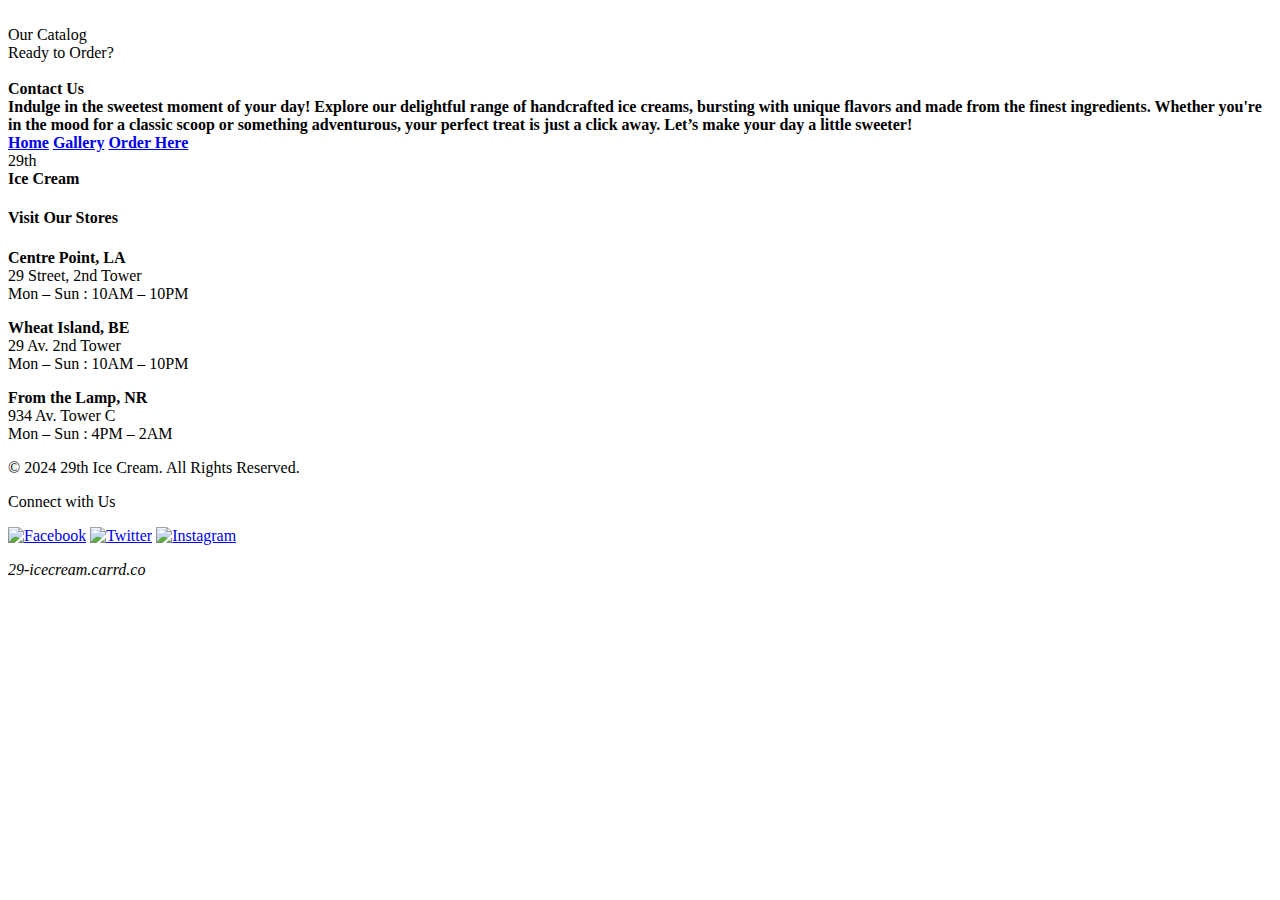
==== public/html/catalogue.html @ eb966377 "update" ====
<!DOCTYPE html>
<html>
<head>
  	<meta charset="utf-8">
  	<meta name="viewport" content="initial-scale=1, width=device-width">
  	
  	<link rel="stylesheet" href="/pweb-htmlcss-P29-2024/public/css/global.css">
  	<link rel="stylesheet" href="/pweb-htmlcss-P29-2024/public/css/catalogue.css">
	<link rel="stylesheet" href="/pweb-htmlcss-P29-2024/public/css/footer1.css">
	<link rel="stylesheet" href="/pweb-htmlcss-P29-2024/public/css/navbar3.css">
  	<link rel="stylesheet" href="https://fonts.googleapis.com/css2?family=Cherish:wght@400&display=swap">
  	<link rel="stylesheet" href="https://fonts.googleapis.com/css2?family=Montserrat:wght@700&display=swap">
  	
</head>
<body>
  	<div class="rectangle-parent">
    		<div class="frame-parent">
      			<img class="frame-item" alt="" src="/pweb-htmlcss-P29-2024/public/assets/images/image 10.png">
      			<img class="frame-item" alt="" src="/pweb-htmlcss-P29-2024/public/assets/images/image 11.png">
      			<img class="frame-item" alt="" src="/pweb-htmlcss-P29-2024/public/assets/images/image 12.png">
      			<img class="frame-item" alt="" src="/pweb-htmlcss-P29-2024/public/assets/images/image 13.png">
      			<img class="frame-item" alt="" src="/pweb-htmlcss-P29-2024/public/assets/images/image 14.png">
      			<img class="frame-item" alt="" src="/pweb-htmlcss-P29-2024/public/assets/images/image 15.png">
      			<img class="frame-item" alt="" src="/pweb-htmlcss-P29-2024/public/assets/images/image 16.png">
      			<img class="frame-item" alt="" src="/pweb-htmlcss-P29-2024/public/assets/images/image 17.png">
    		</div>
    		<div class="our-catalog">Our Catalog</div>
    		<div class="ready-to-order">Ready to Order?</div>
    		<div class="rectangle-group">
      			<div class="group-child"></div>
      			<div class="group-item"></div>
    		</div>
			<img class="group-icon" alt="" src="Group 85.png">
			<img class="image-30-icon" alt="" src="/pweb-htmlcss-P29-2024/public/assets/images/bg bawah cat.png">
    		
    		<div class="group-wrapper">
      			<div class="rectangle-container">
        			<div class="group-inner"></div>
        			<b class="contact-us">Contact Us</b>
      			</div>
    		</div>
    		<b class="indulge-in-the">Indulge in the sweetest moment of your day! Explore our delightful range of handcrafted ice creams, bursting with unique flavors and made from the finest ingredients. Whether you're in the mood for a classic scoop or something adventurous, your perfect treat is just a click away. Let’s make your day a little sweeter!</b>
    		
			<div class="navbar">
      			<div class="navbar-background">
                <div class="navbar-links">
                    <strong><a href="/pweb-htmlcss-P29-2024/public/index.html" class="home-link">Home</a></strong>
                    <strong><a href="/pweb-htmlcss-P29-2024/public/html/gallery.html" class="gallery-link">Gallery</a></strong>
                    <strong><a href="/pweb-htmlcss-P29-2024/public/html/catalogue.html" class="order-link">Order Here</a></strong>
      			</div>
      			<div class="logo-section">
        				<div class="logo-date">29th</div>
        				<b class="logo-title">Ice Cream</b>
      			</div>
				</div>
    		</div>
  	</div>
</body>

<footer>
    <div class="footer-left">
      <h4>Visit Our Stores</h4>
      <div class="store-info">
          <div class="store-location">
            <p><strong>Centre Point, LA</strong><br>
            29 Street, 2nd Tower<br>
            Mon – Sun : 10AM – 10PM</p>
          </div>
          <div class="store-location">
            <p><strong>Wheat Island, BE</strong><br>
            29 Av. 2nd Tower<br>
            Mon – Sun : 10AM – 10PM</p>
          </div>
          <div class="store-location">
            <p><strong>From the Lamp, NR</strong><br>
            934 Av. Tower C<br>
            Mon – Sun : 4PM – 2AM</p>
          </div>
      </div>
    <p>© 2024 29th Ice Cream. All Rights Reserved.</p>
    </div>

    <div class="footer-right">
      <p>Connect with Us</p>
        <div class="social-media">
          <a href="#"><img src="/pweb-htmlcss-P29-2024/public/assets/images/facebook.svg" alt="Facebook"></a>
          <a href="#"><img src="/pweb-htmlcss-P29-2024/public/assets/images/twitter.svg" alt="Twitter"></a>
          <a href="#"><img src="/pweb-htmlcss-P29-2024/public/assets/images/instagram.svg" alt="Instagram"></a>
        </div>
      <p><i>29-icecream.carrd.co</i></p>
    </div>

    </div>
  </footer>
</html>
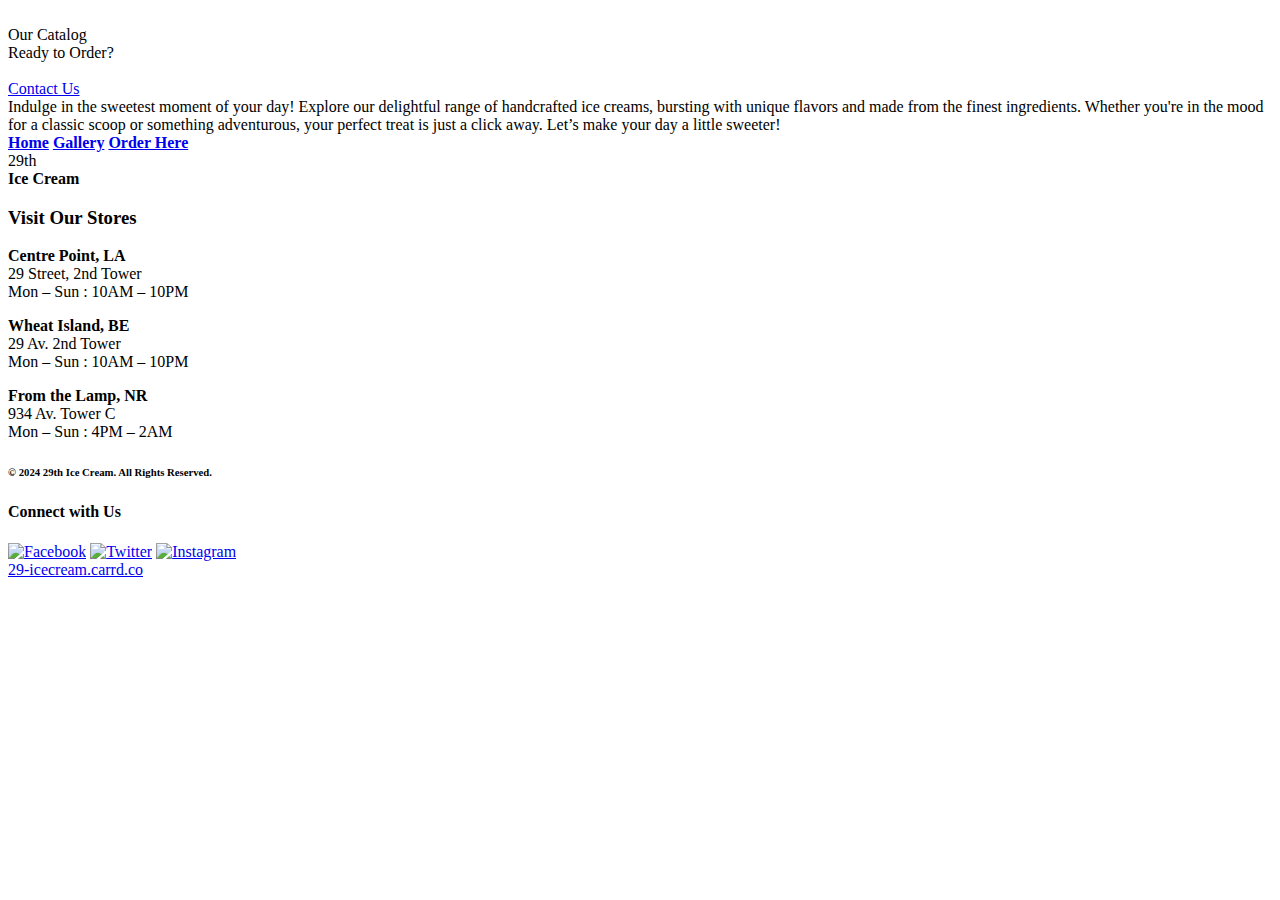
==== commit fdff5bc2: "update" ====
--- a/public/html/catalogue.html
+++ b/public/html/catalogue.html
@@ -10,7 +10,6 @@
 	<link rel="stylesheet" href="/pweb-htmlcss-P29-2024/public/css/navbar3.css">
   	<link rel="stylesheet" href="https://fonts.googleapis.com/css2?family=Cherish:wght@400&display=swap">
   	<link rel="stylesheet" href="https://fonts.googleapis.com/css2?family=Montserrat:wght@700&display=swap">
-  	
 </head>
 <body>
   	<div class="rectangle-parent">
@@ -36,10 +35,10 @@
     		<div class="group-wrapper">
       			<div class="rectangle-container">
         			<div class="group-inner"></div>
-        			<b class="contact-us">Contact Us</b>
+        			<a href="https://29-icecream.carrd.co" class="contact-us">Contact Us</a>
       			</div>
     		</div>
-    		<b class="indulge-in-the">Indulge in the sweetest moment of your day! Explore our delightful range of handcrafted ice creams, bursting with unique flavors and made from the finest ingredients. Whether you're in the mood for a classic scoop or something adventurous, your perfect treat is just a click away. Let’s make your day a little sweeter!</b>
+    		<div class="indulge-in-the">Indulge in the sweetest moment of your day! Explore our delightful range of handcrafted ice creams, bursting with unique flavors and made from the finest ingredients. Whether you're in the mood for a classic scoop or something adventurous, your perfect treat is just a click away. Let’s make your day a little sweeter!</div>
     		
 			<div class="navbar">
       			<div class="navbar-background">
@@ -59,37 +58,36 @@
 
 <footer>
     <div class="footer-left">
-      <h4>Visit Our Stores</h4>
-      <div class="store-info">
-          <div class="store-location">
-            <p><strong>Centre Point, LA</strong><br>
-            29 Street, 2nd Tower<br>
-            Mon – Sun : 10AM – 10PM</p>
-          </div>
-          <div class="store-location">
-            <p><strong>Wheat Island, BE</strong><br>
-            29 Av. 2nd Tower<br>
-            Mon – Sun : 10AM – 10PM</p>
-          </div>
-          <div class="store-location">
-            <p><strong>From the Lamp, NR</strong><br>
-            934 Av. Tower C<br>
-            Mon – Sun : 4PM – 2AM</p>
-          </div>
-      </div>
-    <p>© 2024 29th Ice Cream. All Rights Reserved.</p>
-    </div>
+		<h3>Visit Our Stores</h3>
+		<div class="store-info">
+			<div class="store-location">
+			  <p><b>Centre Point, LA</b><br>
+			  29 Street, 2nd Tower<br>
+			  Mon – Sun : 10AM – 10PM</p>
+			</div>
+			<div class="store-location">
+			  <p><b>Wheat Island, BE</b><br>
+			  29 Av. 2nd Tower<br>
+			  Mon – Sun : 10AM – 10PM</p>
+			</div>
+			<div class="store-location">
+			  <p><b>From the Lamp, NR</b><br>
+			  934 Av. Tower C<br>
+			  Mon – Sun : 4PM – 2AM</p>
+			</div>
+		</div>
+	  <h6>© 2024 29th Ice Cream. All Rights Reserved.</h6>
+	  </div>
 
     <div class="footer-right">
-      <p>Connect with Us</p>
+      <h4>Connect with Us</h4>
         <div class="social-media">
-          <a href="#"><img src="/pweb-htmlcss-P29-2024/public/assets/images/facebook.svg" alt="Facebook"></a>
-          <a href="#"><img src="/pweb-htmlcss-P29-2024/public/assets/images/twitter.svg" alt="Twitter"></a>
-          <a href="#"><img src="/pweb-htmlcss-P29-2024/public/assets/images/instagram.svg" alt="Instagram"></a>
+          <a href="https://facebook.com" class="footlink"><img src="/pweb-htmlcss-P29-2024/public/assets/images/facebook.svg" alt="Facebook"></a>
+          <a href="https://twitter.com" class="footlink"><img src="/pweb-htmlcss-P29-2024/public/assets/images/twitter.svg" alt="Twitter"></a>
+          <a href="https://www.instagram.com/29thicecream" class="footlink"><img src="/pweb-htmlcss-P29-2024/public/assets/images/instagram.svg" alt="Instagram"></a>
         </div>
-      <p><i>29-icecream.carrd.co</i></p>
-    </div>
-
+		<a href="https://29-icecream.carrd.co" class="footlink">29-icecream.carrd.co</a>
     </div>
   </footer>
+
 </html>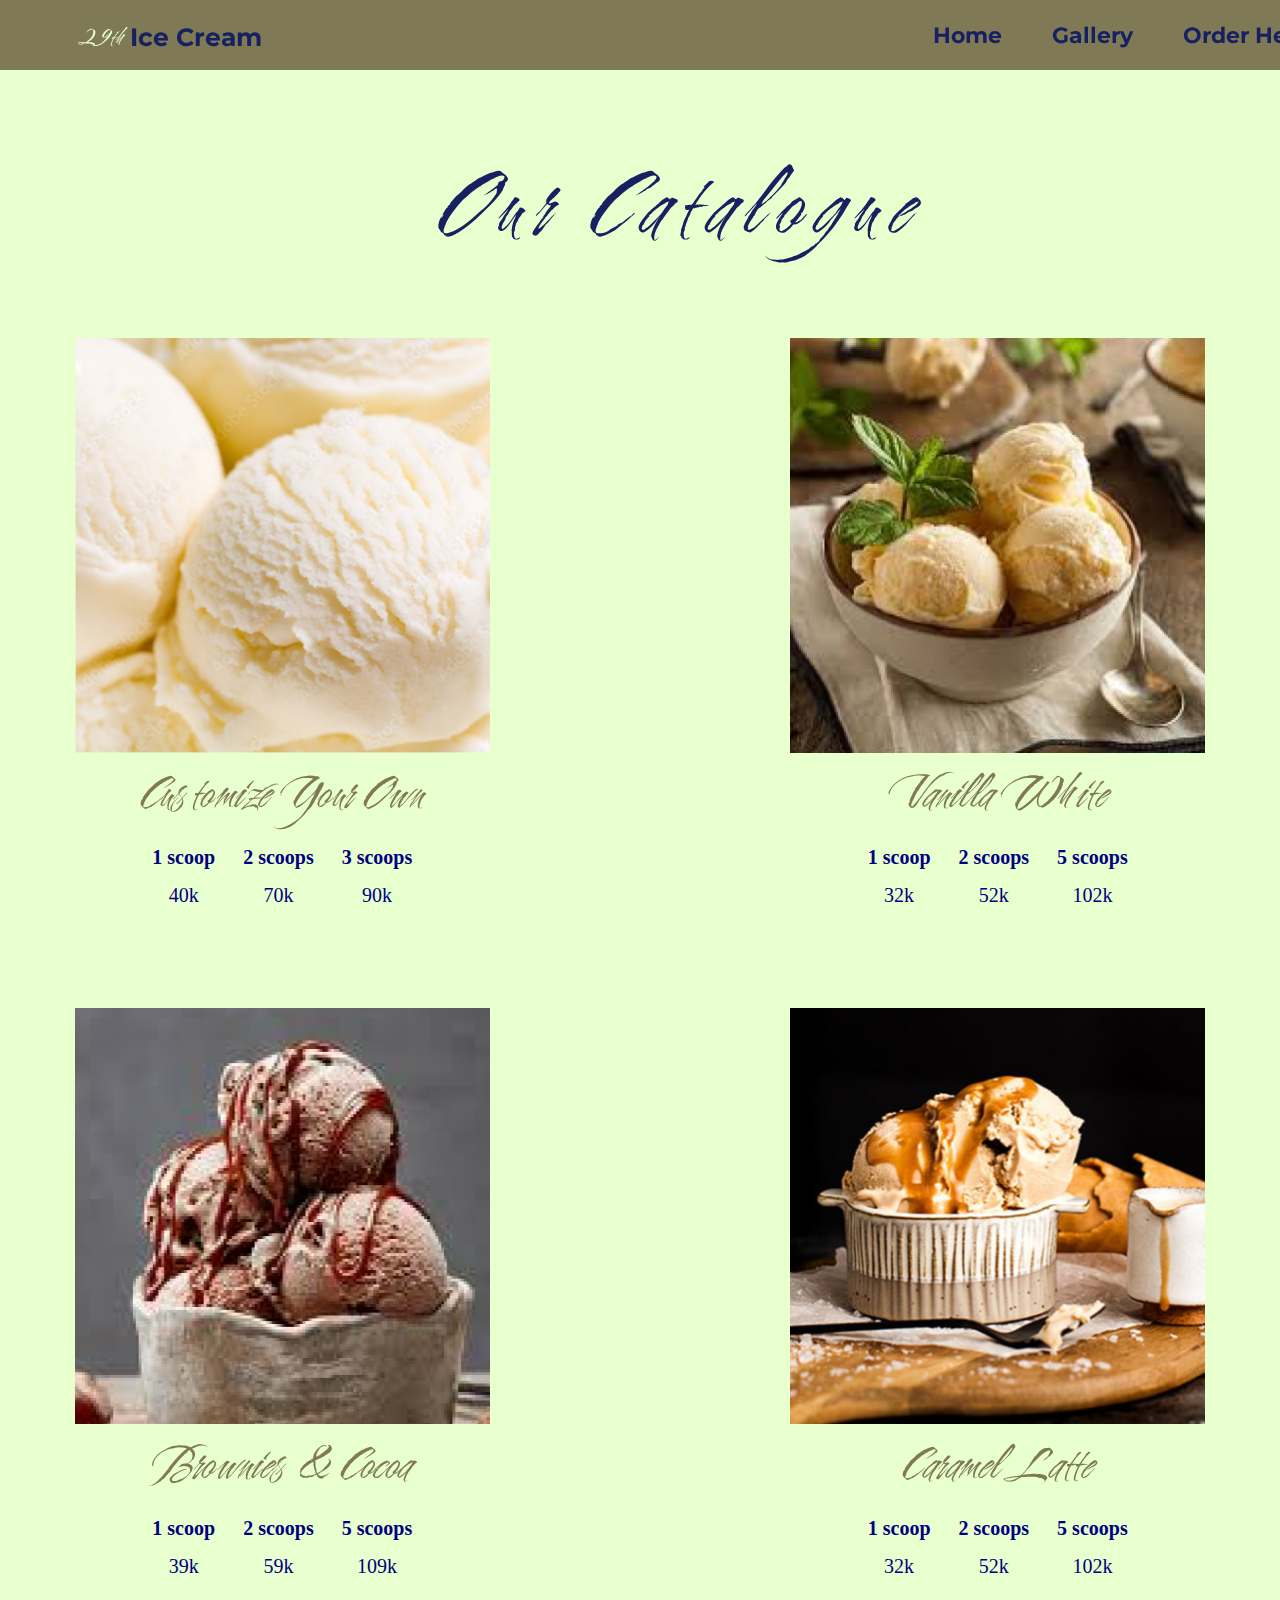
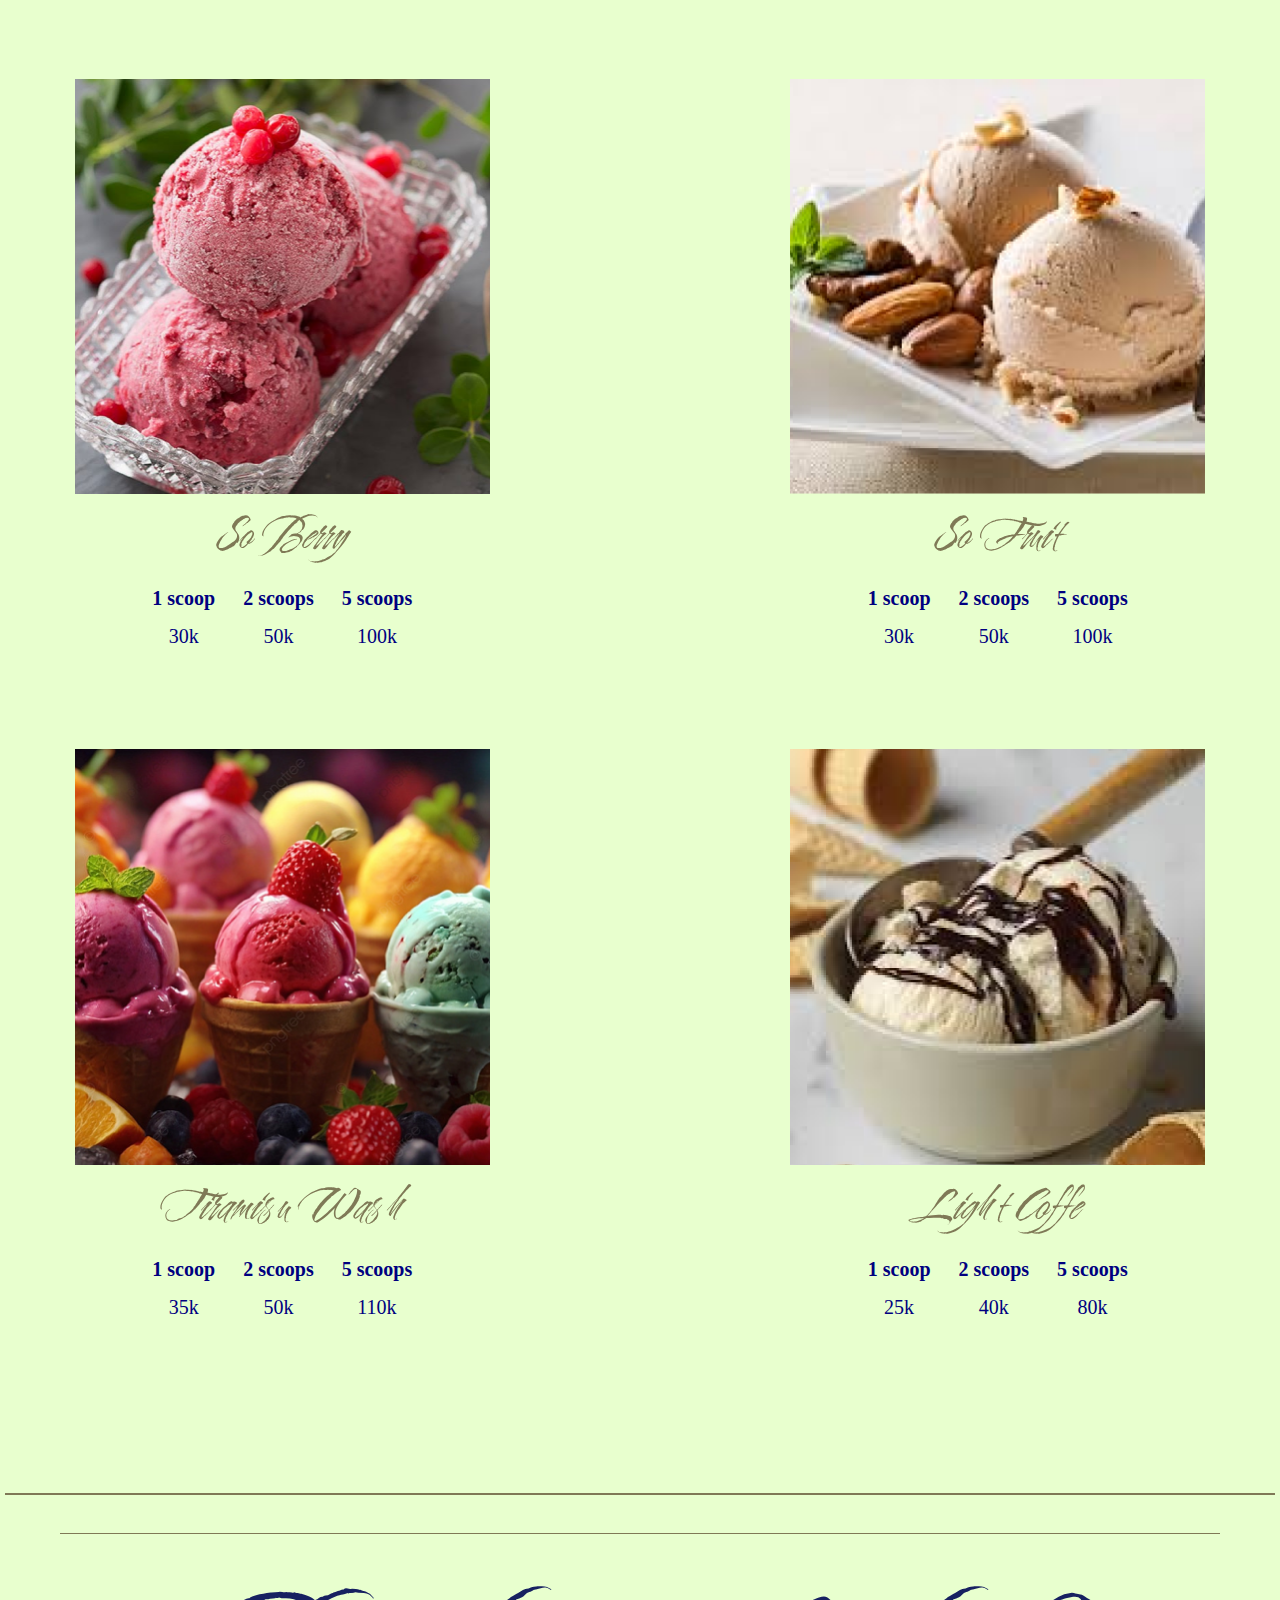
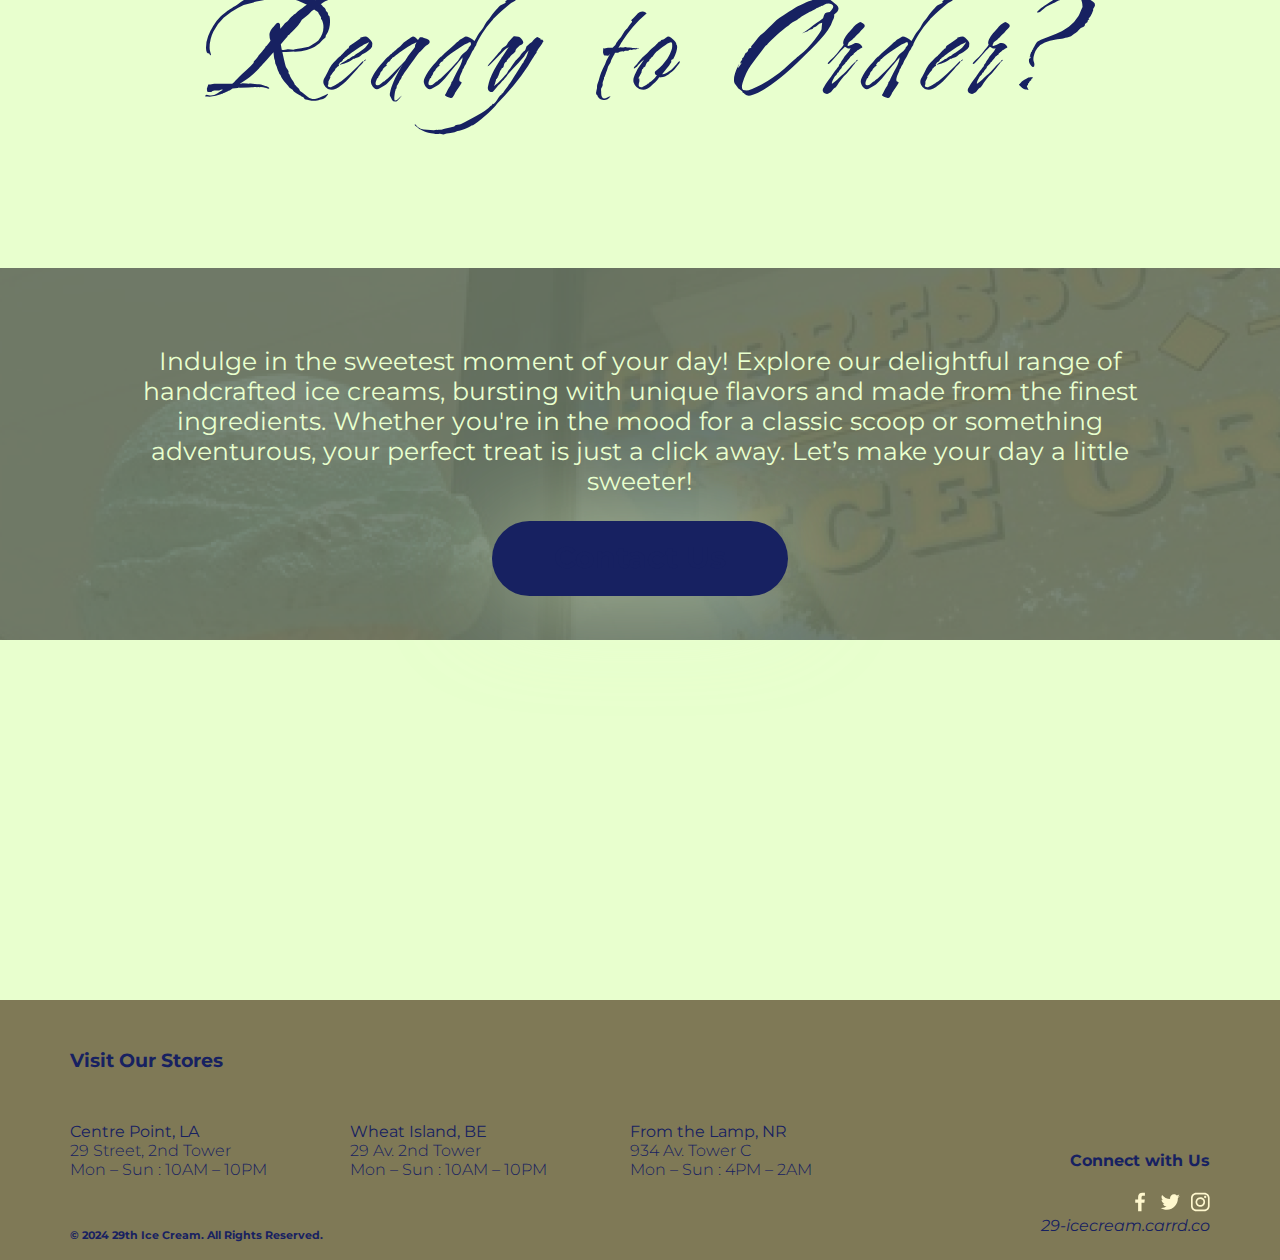
==== commit f21f0b94: "upgrade" ====
--- a/public/html/catalogue.html
+++ b/public/html/catalogue.html
@@ -4,33 +4,144 @@
   	<meta charset="utf-8">
   	<meta name="viewport" content="initial-scale=1, width=device-width">
   	
-  	<link rel="stylesheet" href="/pweb-htmlcss-P29-2024/public/css/global.css">
-  	<link rel="stylesheet" href="/pweb-htmlcss-P29-2024/public/css/catalogue.css">
-	<link rel="stylesheet" href="/pweb-htmlcss-P29-2024/public/css/footer1.css">
-	<link rel="stylesheet" href="/pweb-htmlcss-P29-2024/public/css/navbar3.css">
+  	<link rel="stylesheet" href="/public/css/global.css">
+  	<link rel="stylesheet" href="/public/css/catalogue.css">
+	<link rel="stylesheet" href="/public/css/footer1.css">
+	<link rel="stylesheet" href="/public/css/navbar3.css">
   	<link rel="stylesheet" href="https://fonts.googleapis.com/css2?family=Cherish:wght@400&display=swap">
   	<link rel="stylesheet" href="https://fonts.googleapis.com/css2?family=Montserrat:wght@700&display=swap">
 </head>
 <body>
   	<div class="rectangle-parent">
     		<div class="frame-parent">
-      			<img class="frame-item" alt="" src="/pweb-htmlcss-P29-2024/public/assets/images/image 10.png">
-      			<img class="frame-item" alt="" src="/pweb-htmlcss-P29-2024/public/assets/images/image 11.png">
-      			<img class="frame-item" alt="" src="/pweb-htmlcss-P29-2024/public/assets/images/image 12.png">
-      			<img class="frame-item" alt="" src="/pweb-htmlcss-P29-2024/public/assets/images/image 13.png">
-      			<img class="frame-item" alt="" src="/pweb-htmlcss-P29-2024/public/assets/images/image 14.png">
-      			<img class="frame-item" alt="" src="/pweb-htmlcss-P29-2024/public/assets/images/image 15.png">
-      			<img class="frame-item" alt="" src="/pweb-htmlcss-P29-2024/public/assets/images/image 16.png">
-      			<img class="frame-item" alt="" src="/pweb-htmlcss-P29-2024/public/assets/images/image 17.png">
-    		</div>
-    		<div class="our-catalog">Our Catalog</div>
+			    <div class="frame-item-container">
+					<img class="frame-item" alt="" src="/public/assets/images/image 10.png">
+					<div class="caption">Customize Your Own</div>
+						<div class="price-caption">
+						  <table class="price-table">
+							<tr>
+							  <th>1 scoop</th><th>2 scoops</th><th>3 scoops</th>
+							</tr>
+							<tr>
+							  <td>40k</td><td>70k</td><td>90k</td>
+							</tr>
+						  </table>
+						</div>
+					</div>		
+
+      			<div class="frame-item-container">
+					<img class="frame-item" alt="" src="/public/assets/images/image 11.png">
+					<div class="caption">Vanilla White</div>
+						<div class="price-caption">
+						  <table class="price-table">
+							<tr>
+							  <th>1 scoop</th><th>2 scoops</th><th>5 scoops</th>
+							</tr>
+							<tr>
+							  <td>32k</td><td>52k</td><td>102k</td>
+							</tr>
+						  </table>
+						</div>
+					</div>	
+
+				<div class="frame-item-container">
+					<img class="frame-item" alt="" src="/public/assets/images/image 12.png">
+					<div class="caption">Brownies & Cocoa</div>
+						<div class="price-caption">
+						  <table class="price-table">
+							<tr>
+							  <th>1 scoop</th><th>2 scoops</th><th>5 scoops</th>
+							</tr>
+							<tr>
+							  <td>39k</td><td>59k</td><td>109k</td>
+							</tr>
+						  </table>
+						</div>
+					</div>
+
+				<div class="frame-item-container">
+					<img class="frame-item" alt="" src="/public/assets/images/image 13.png">
+					<div class="caption">Caramel Latte</div>
+						<div class="price-caption">
+						  <table class="price-table">
+							<tr>
+							  <th>1 scoop</th><th>2 scoops</th><th>5 scoops</th>
+							</tr>
+							<tr>
+							  <td>32k</td><td>52k</td><td>102k</td>
+							</tr>
+						  </table>
+						</div>
+					</div>	
+
+				<div class="frame-item-container">
+					<img class="frame-item" alt="" src="/public/assets/images/image 14.png">
+					<div class="caption">So Berry</div>
+						<div class="price-caption">
+						  <table class="price-table">
+							<tr>
+							  <th>1 scoop</th><th>2 scoops</th><th>5 scoops</th>
+							</tr>
+							<tr>
+							  <td>30k</td><td>50k</td><td>100k</td>
+							</tr>
+						  </table>
+						</div>
+					</div>	
+
+				<div class="frame-item-container">
+					<img class="frame-item" alt="" src="/public/assets/images/image 15.png">
+					<div class="caption">So Fruit</div>
+						<div class="price-caption">
+						  <table class="price-table">
+							<tr>
+							  <th>1 scoop</th><th>2 scoops</th><th>5 scoops</th>
+							</tr>
+							<tr>
+							  <td>30k</td><td>50k</td><td>100k</td>
+							</tr>
+						  </table>
+						</div>
+					</div>	
+
+      			<div class="frame-item-container">
+					<img class="frame-item" alt="" src="/public/assets/images/image 16.png">
+					<div class="caption">Tiramisu Wash</div>
+						<div class="price-caption">
+						  <table class="price-table">
+							<tr>
+							  <th>1 scoop</th><th>2 scoops</th><th>5 scoops</th>
+							</tr>
+							<tr>
+							  <td>35k</td><td>50k</td><td>110k</td>
+							</tr>
+						  </table>
+						</div>
+					</div>	
+
+      			<div class="frame-item-container">
+					<img class="frame-item" alt="" src="/public/assets/images/image 17.png">
+					<div class="caption">Light Coffe</div>
+						<div class="price-caption">
+						  <table class="price-table">
+							<tr>
+							  <th>1 scoop</th><th>2 scoops</th><th>5 scoops</th>
+							</tr>
+							<tr>
+							  <td>25k</td><td>40k</td><td>80k</td>
+							</tr>
+						  </table>
+						</div>
+					</div>	
+    		</div>
+    		<div class="our-catalog">Our Catalogue</div>
     		<div class="ready-to-order">Ready to Order?</div>
     		<div class="rectangle-group">
       			<div class="group-child"></div>
       			<div class="group-item"></div>
     		</div>
-			<img class="group-icon" alt="" src="Group 85.png">
-			<img class="image-30-icon" alt="" src="/pweb-htmlcss-P29-2024/public/assets/images/bg bawah cat.png">
+				<img class="group-icon" alt="" src="Group 85.png">
+				<img class="image-30-icon" alt="" src="/public/assets/images/bg bawah cat.png">
     		
     		<div class="group-wrapper">
       			<div class="rectangle-container">
@@ -43,9 +154,9 @@
 			<div class="navbar">
       			<div class="navbar-background">
                 <div class="navbar-links">
-                    <strong><a href="/pweb-htmlcss-P29-2024/public/index.html" class="home-link">Home</a></strong>
-                    <strong><a href="/pweb-htmlcss-P29-2024/public/html/gallery.html" class="gallery-link">Gallery</a></strong>
-                    <strong><a href="/pweb-htmlcss-P29-2024/public/html/catalogue.html" class="order-link">Order Here</a></strong>
+                    <strong><a href="/public/index.html" class="home-link">Home</a></strong>
+                    <strong><a href="/public/html/gallery.html" class="gallery-link">Gallery</a></strong>
+                    <strong><a href="/public/html/catalogue.html" class="order-link">Order Here</a></strong>
       			</div>
       			<div class="logo-section">
         				<div class="logo-date">29th</div>
@@ -82,9 +193,9 @@
     <div class="footer-right">
       <h4>Connect with Us</h4>
         <div class="social-media">
-          <a href="https://facebook.com" class="footlink"><img src="/pweb-htmlcss-P29-2024/public/assets/images/facebook.svg" alt="Facebook"></a>
-          <a href="https://twitter.com" class="footlink"><img src="/pweb-htmlcss-P29-2024/public/assets/images/twitter.svg" alt="Twitter"></a>
-          <a href="https://www.instagram.com/29thicecream" class="footlink"><img src="/pweb-htmlcss-P29-2024/public/assets/images/instagram.svg" alt="Instagram"></a>
+          <a href="https://facebook.com" class="footlink"><img src="/public/assets/logo/facebook.svg" alt="Facebook"></a>
+          <a href="https://twitter.com" class="footlink"><img src="/public/assets/logo/twitter.svg" alt="Twitter"></a>
+          <a href="https://www.instagram.com/29thicecream" class="footlink"><img src="/public/assets/logo/instagram.svg" alt="Instagram"></a>
         </div>
 		<a href="https://29-icecream.carrd.co" class="footlink">29-icecream.carrd.co</a>
     </div>
--- a/public/css/global.css
+++ b/public/css/global.css
@@ -0,0 +1,39 @@
+body {
+    margin: 0;
+    line-height: normal;
+    padding-top: 0px;
+}
+
+a:link{
+    text-decoration: none;
+    color: #172161;
+}
+
+:root {
+    
+    /* fonts */
+    --font-montserrat: Montserrat;
+    --font-cherish: Cherish;
+    
+    /* font sizes */
+    --font-size-5xl-8: 24.8px;
+    --font-size-3xl-2: 22.2px;
+    --font-size-6xl: 25px;
+    --font-size-81xl: 100px;
+    --font-size-11xl: 30px;
+    --font-size-131xl: 150px;
+    
+    /* Colors */
+    --color-darkolivegreen: #7f7956;
+    --color-midnightblue: #172161;
+    --color-lightgoldenrodyellow: #e8ffce;
+    --color-black: #000;
+    
+    /* Gaps */
+    --gap-31xl: 50px;
+    
+    /* Border radiuses */
+    --br-131xl: 150px;
+    --br-51xl: 70px;
+    
+}--- a/public/css/catalogue.css
+++ b/public/css/catalogue.css
@@ -0,0 +1,192 @@
+.frame-item {
+    width: 415.4px;
+    position: relative;
+    height: 415.4px;
+    overflow: hidden;
+    flex-shrink: 0;
+    object-fit: cover;
+}
+.frame-parent {
+    position: absolute;
+    top: 308px;
+    left: calc(50% - 700px);
+    width: 1400px;
+    display: flex;
+    flex-direction: row;
+    align-items: center;
+    justify-content: center;
+    flex-wrap: wrap;
+    align-content: center;
+    padding: 30px 0px;
+    box-sizing: border-box;
+    gap: 100px 300px;
+}
+.frame-item-container {
+    display: flex;
+    flex-direction: column; /* Mengatur elemen dalam kolom */
+    align-items: center; /* Memusatkan gambar dan keterangan */
+    font-family: var(--font-cherish);
+    color: var(--color-darkolivegreen);
+}
+.caption {
+    margin-top: 10px; /* Jarak antara gambar dan keterangan */
+    font-size: 50px; /* Ukuran font untuk keterangan */
+    color: var(--color-darkolivegreen); /* Warna font untuk keterangan */
+    text-align: center; /* Memusatkan teks keterangan */
+    
+}
+.price-caption {
+    margin-top: 10px;
+}
+
+.price-table {
+    width: 100%;
+    text-align: center;
+    border-collapse: collapse;
+    font-family: cursive;
+    font-weight: lighter;
+}
+
+.price-table th{
+    font-size: 20px;
+    color: #000080;
+    padding: 14px;
+}
+.price-table td {
+    font-size: 20px;
+    color: #000080;
+}
+
+.our-catalog {
+    position: absolute;
+    top: 145px;
+    left: calc(50% - 203px);
+    letter-spacing: 0.1em;
+    line-height: 120%;
+    font-family: var(--font-cherish);
+}
+.ready-to-order {
+    position: absolute;
+    top: 3157px;
+    left: calc(50% - 434px);
+    font-size: 150px;
+    letter-spacing: 0.1em;
+    line-height: 120%;
+    font-family: var(--font-cherish);
+}
+.group-child {
+    position: absolute;
+    top: calc(50% - 20.5px);
+    left: calc(50% - 635px);
+    background-color: var(--color-darkolivegreen);
+    width: 1270px;
+    height: 2px;
+}
+.group-item {
+    position: absolute;
+    top: calc(50% + 19.5px);
+    left: calc(50% - 580px);
+    background-color: var(--color-darkolivegreen);
+    width: 1160px;
+    height: 1px;
+}
+.rectangle-group {
+    position: absolute;
+    top: calc(50% + 993px);
+    left: calc(50% - 635px);
+    width: 1270px;
+    height: 41px;
+}
+.group-icon {
+    position: absolute;
+    top: calc(50% + 1260px);
+    left: calc(50% - 635px);
+    width: 1270px;
+    height: 41px;
+    object-fit: contain;
+}
+.image-30-icon {
+    position: absolute;
+    top: 3468px;
+    left: 0;
+    width: 100%;
+    height: 372px;
+    object-fit: cover;
+}
+.group-inner {
+    position: absolute;
+    top: 1.48px;
+    left: calc(50% - 148.15px);
+    border-radius: 103.7px;
+    background-color: var(--color-midnightblue);
+    width: 296.3px;
+    height: 74.1px;
+}
+.contact-us {
+    position: absolute;
+    top: 0px;
+    left: calc(50% - 200px);
+    line-height: 120%;
+    display: flex;
+    align-items: center;
+    justify-content: center;
+    width: 400px;
+    height: 76.5px;
+    color: var(--color-darkolivegreen);
+    transition: background-color 0.3s;
+    border-radius: 48px;
+    font-weight: bold;
+}
+.contact-us:hover{
+    color: var(--color-lightgoldenrodyellow);
+}
+.rectangle-container {
+    width: 400px;
+    position: relative;
+    height: 76.5px;
+}
+.group-wrapper {
+    position: absolute;
+    top: 3720px;
+    left: calc(50% - 200px);
+    filter: drop-shadow(0px 0px 50px rgba(232, 255, 206, 0.5));
+    display: flex;
+    flex-direction: row;
+    align-items: center;
+    justify-content: center;
+    font-size: 29.63px;
+    color: var(--color-darkolivegreen);
+}
+.indulge-in-the {
+    position: absolute;
+    top: 3521px;
+    left: calc(50% - 500px);
+    font-size: 25px;
+    line-height: 120%;
+    display: flex;
+    color: var(--color-lightgoldenrodyellow);
+    align-items: center;
+    justify-content: center;
+    width: 1000px;
+    height: 200px;
+}
+.home {
+    position: relative;
+    line-height: 120%;
+}
+.order-here {
+    position: relative;
+    line-height: 120%;
+    color: var(--color-lightgoldenrodyellow);
+}
+.rectangle-parent {
+    width: 100%;
+    position: relative;
+    background-color: var(--color-lightgoldenrodyellow);
+    height: 4200px;
+    overflow: hidden;
+    text-align: center;
+    font-size: 100px;
+    color: var(--color-midnightblue);
+    font-family: var(--font-montserrat);
+}
--- a/public/css/footer1.css
+++ b/public/css/footer1.css
@@ -0,0 +1,57 @@
+footer{
+    background-color: #7F7956; 
+    padding: 30px 70px 30px 70px;
+    color: #172161; 
+    font-family: var(--font-montserrat);
+    height: 200px;
+    display: flex;
+  }
+    
+  .footer-left {
+    justify-content: space-between;
+  }
+    .store-info {
+      display: flex;
+      gap: 30px; 
+      margin: 50px 0 50px 0;
+    }
+    .store-location p {
+      margin: 0;
+      width: 250px;
+      font-weight: 300;
+    }
+  
+  .footer-right {
+    display: flex;
+    flex-direction: column;
+    align-items: flex-end;
+    width: 80%;
+    padding: 100px 0px 30px 0; 
+  }  
+    .social-media {
+      display: flex;
+      gap: 10px;
+      align-items: center;
+      margin:0;
+    }
+    .social-media img {
+      width: 20px;
+      height: 20px;
+    }
+.footlink {
+  color: #172161;
+  transition: color 0.3s;
+  font-style: italic;
+}    
+.footlink:hover {
+  color: var(--color-lightgoldenrodyellow);
+  text-decoration: underline;
+}
+
+.footlink img {
+  transition: transform 0.3s ease;
+}
+
+.footlink img:hover {
+  transform: scale(1.2); 
+}
--- a/public/css/navbar3.css
+++ b/public/css/navbar3.css
@@ -0,0 +1,82 @@
+.navbar {
+    position: fixed;
+    top: 0px;
+    left: 0px;
+    width: 100%;
+    height: 70px;
+    font-size: 22.22px;
+    color: var(--color-midnightblue);
+    font-family: var(--font-montserrat);
+}
+
+.navbar-background {
+    position: absolute;
+    top: 0;
+    left: 0;
+    background-color: var(--color-darkolivegreen);
+    width: 100%;
+    height: 70px;
+}
+
+.order-link {
+    cursor: pointer;
+    position: relative;
+    line-height: 120%;
+    color: var(--color-lightgoldenrodyellow);
+    transition: color 0.3s;
+}
+.gallery-link {
+    cursor: pointer;
+    position: relative;
+    line-height: 120%;
+    transition: color 0.3s;
+    color: #172161;
+}
+.home-link {
+    cursor: pointer;
+    position: relative;
+    line-height: 120%;
+    transition: color 0.3s;
+    color: #172161;
+}
+
+.navbar-links {
+    position: absolute;
+    top: 15px;
+    left: calc(50% - 700px);
+    width: 1370px;
+    height: 40px;
+    display: flex;
+    flex-direction: row;
+    align-items: center;
+    justify-content: flex-end;
+    gap: 50px;
+}
+
+.navbar-links a:hover {
+    color: var(--color-lightgoldenrodyellow);
+    text-decoration: underline;
+}
+
+
+.logo-title {
+    position: relative;
+    line-height: 100%;
+    font-family: var(--font-montserrat);
+    color: var(--color-midnightblue);
+}
+
+.logo-section {
+    position: absolute;
+    top: 23px;
+    left: 20px;
+    width: 300px;
+    display: flex;
+    flex-direction: row;
+    align-items: center;
+    justify-content: center;
+    gap: 5px;
+    font-size: 25px;
+    color: var(--color-lightgoldenrodyellow);
+    font-family: var(--font-cherish);
+}